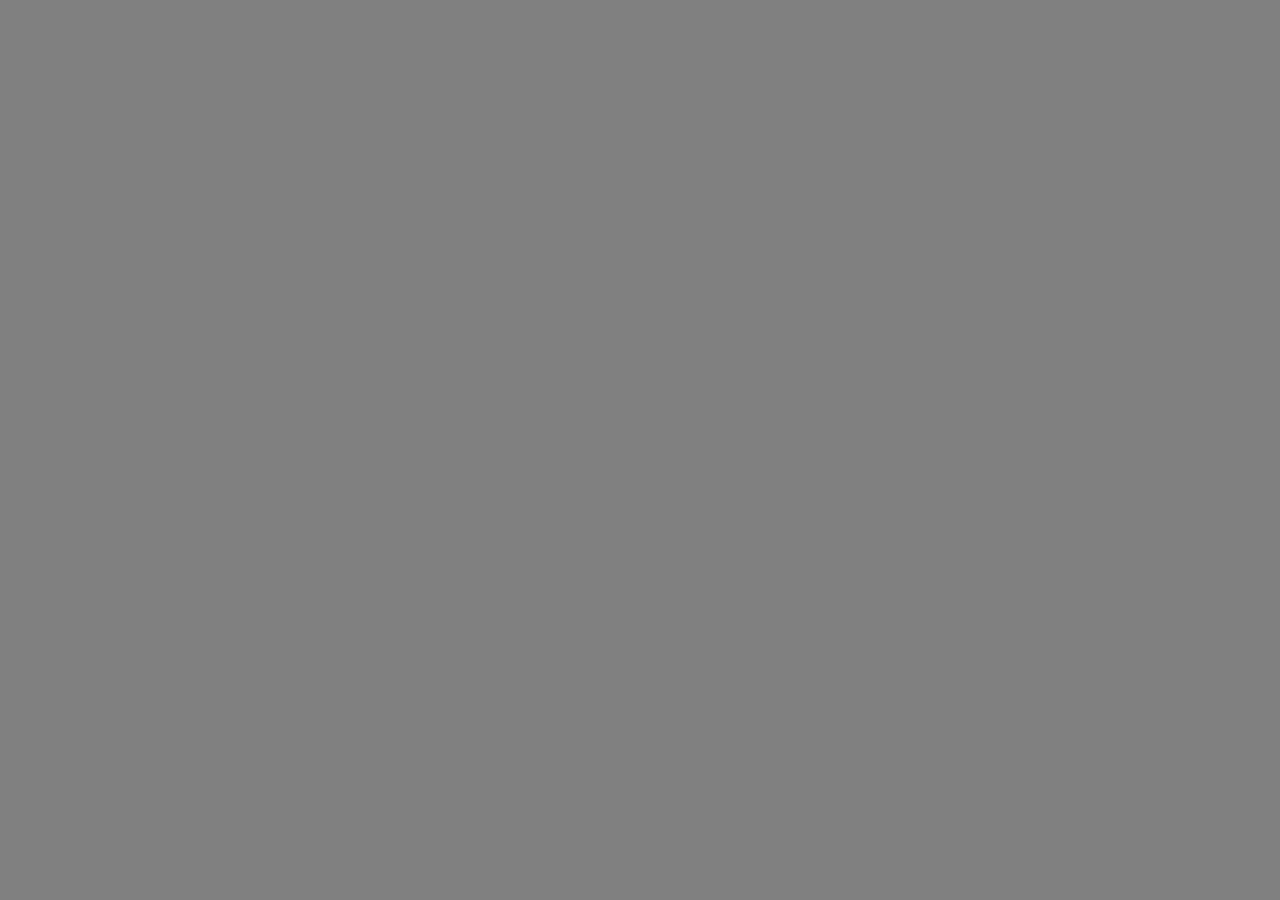
==== homeWork_5/index.html @ 70a760c8 "начал делать ДЗ" ====
<!DOCTYPE html>
<html lang="en">
<head>
    <meta charset="UTF-8">
    <meta name="viewport" content="width=device-width, initial-scale=1.0">
    <meta http-equiv="X-UA-Compatible" content="ie=edge">
    <link rel="stylesheet" href="style.css">
    <title>Document</title>
</head>
<body>
    <script src="main.js"></script>
</body>
</html>
---- homeWork_5/style.css ----
*{
    padding: 0;
    margin: 0;
}
body{
    background: grey;
}
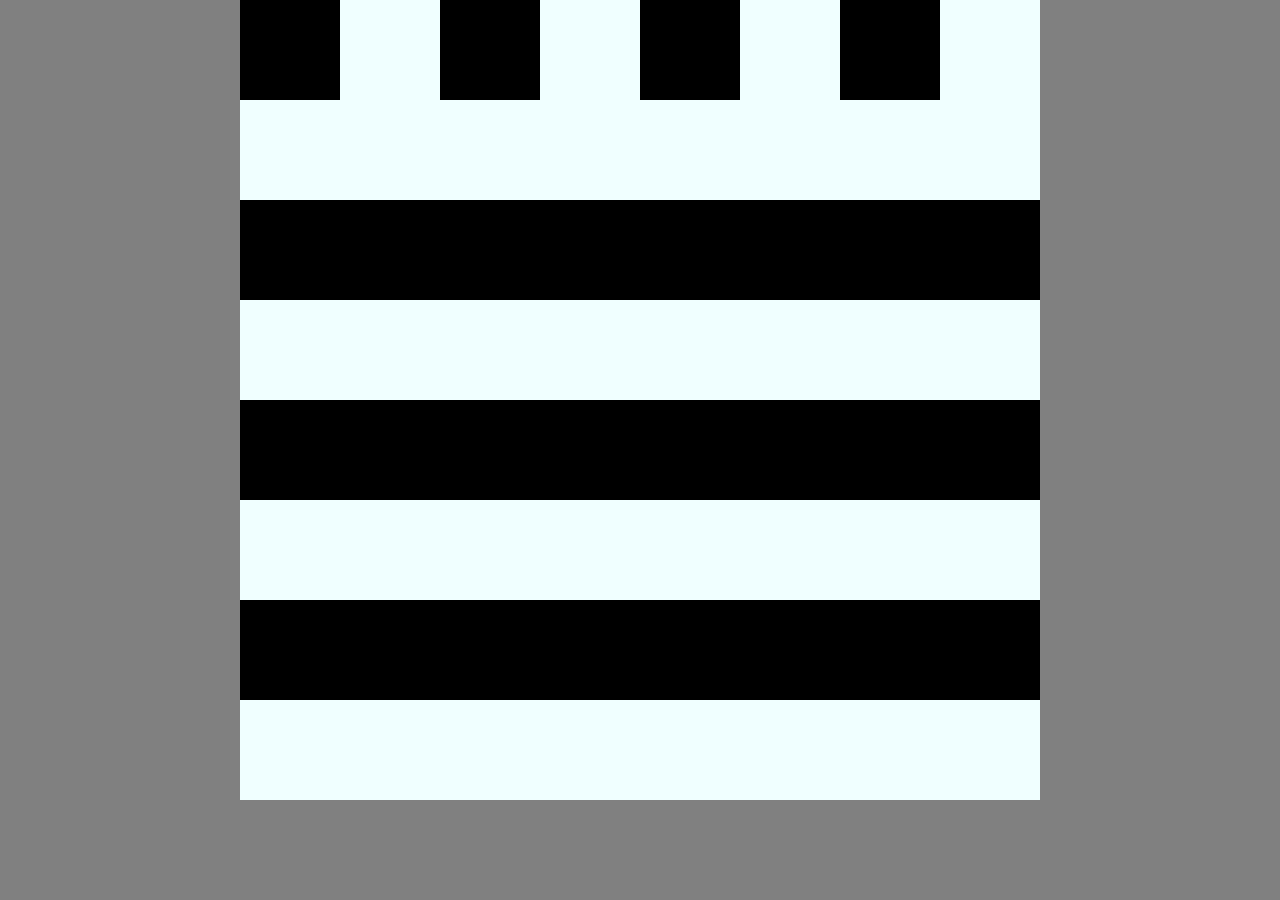
==== commit 64e48274: "work" ====
--- a/homeWork_5/index.html
+++ b/homeWork_5/index.html
@@ -8,6 +8,9 @@
     <title>Document</title>
 </head>
 <body>
+    <div id="container" class="container">
+        
+    </div>
     <script src="main.js"></script>
 </body>
 </html>--- a/homeWork_5/style.css
+++ b/homeWork_5/style.css
@@ -6,4 +6,23 @@
 body{
     background: grey;
 }
+.block {
+    width: 800px;
+    height: 100px;
+    display: flex;
+}
+.white{
+    background-color: azure;
+}
+.black{
+    background-color: black;
+}
 
+.container{
+    margin: 0 auto;
+    width: 800px;
+}
+.horizont {
+    width: 800px;
+    height: 100px;
+}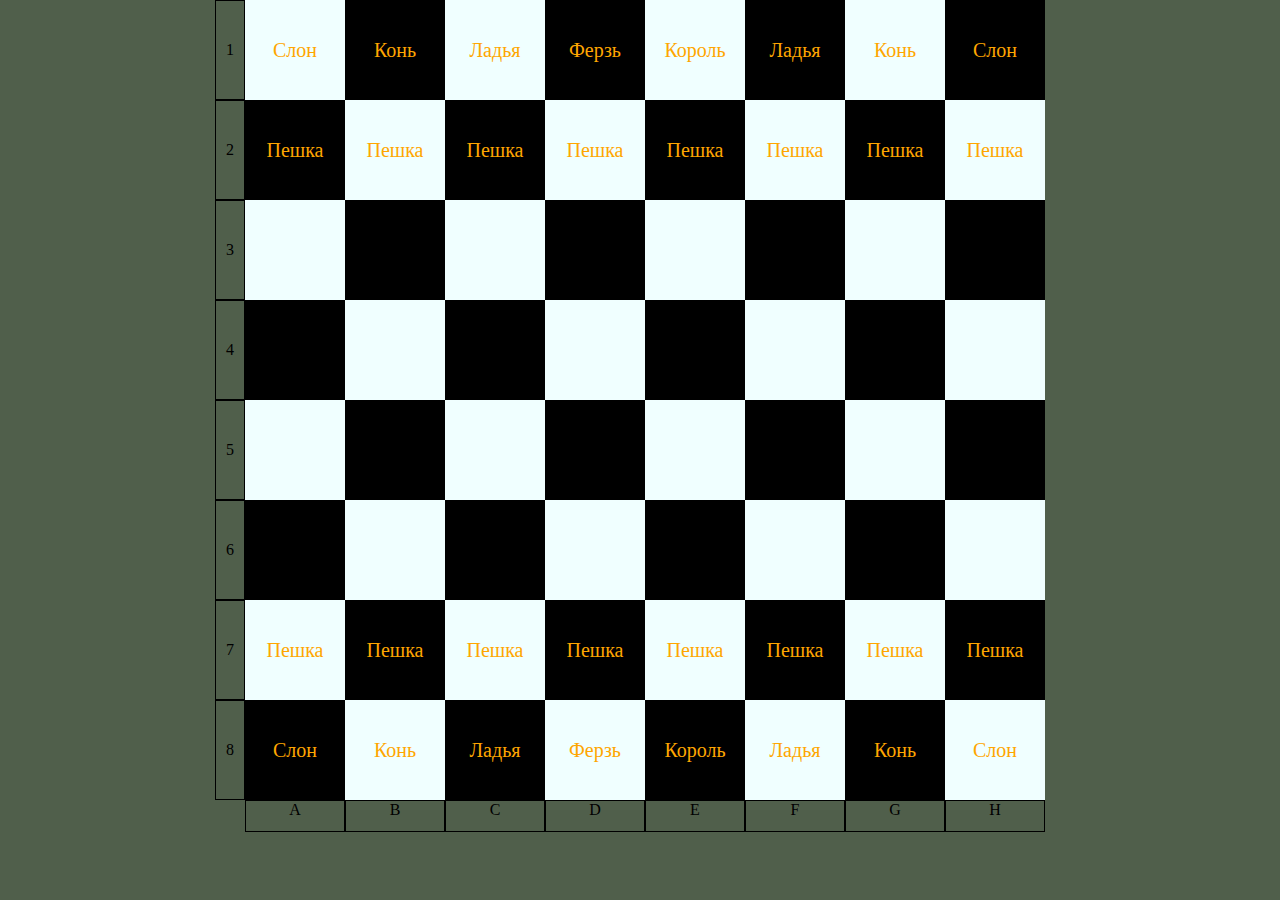
==== commit 7944c81e: "Сделал 1 и 2 задание" ====
--- a/homeWork_5/index.html
+++ b/homeWork_5/index.html
@@ -9,6 +9,11 @@
 </head>
 <body>
     <div id="container" class="container">
+        <div id=around class="around">
+            <div id= table class="table">
+
+            </div>
+        </div>
         
     </div>
     <script src="main.js"></script>
--- a/homeWork_5/style.css
+++ b/homeWork_5/style.css
@@ -4,11 +4,9 @@
     margin: 0;
 }
 body{
-    background: grey;
+    background: #293c23d1;
 }
 .block {
-    width: 800px;
-    height: 100px;
     display: flex;
 }
 .white{
@@ -20,9 +18,61 @@
 
 .container{
     margin: 0 auto;
-    width: 800px;
+    width: 850px;
+    
+    height: 830px;
 }
 .horizont {
+    font-size: 20px;
+    text-align: center;
+    display: flex;
+    justify-content: center;
+    align-items: center;
+    width: 100px;
+    height: 100px;
+    color: #ffa600;
+}
+.letterName{
     width: 800px;
+    height: 30px;
+    display: flex;
+    grid-row: 2;
+}
+
+.realletterName{
+    width: 100px;
+    height: 30px;
+    border: 1px solid black;
+    justify-content: center;
+    align-items: center;
+    text-align: center;
+    
+}
+.NumberName{
+    width: 30px;
+    height: 800px;
+    grid-column: 1;
+    grid-row-start: 1;
+    grid-row-end: 3;
+    display: flex;
+    flex-direction: column;
+}
+
+.realNumberName{
     height: 100px;
+    border: 1px solid black;
+    display: flex;
+    justify-content: center;
+    align-items: center;
+    
+}
+
+.around{
+    display: grid;
+    grid-template-rows:  800px 30px; 
+    grid-template-columns: 30px 800px; 
+}
+
+.table{
+    grid-column: 2;
 }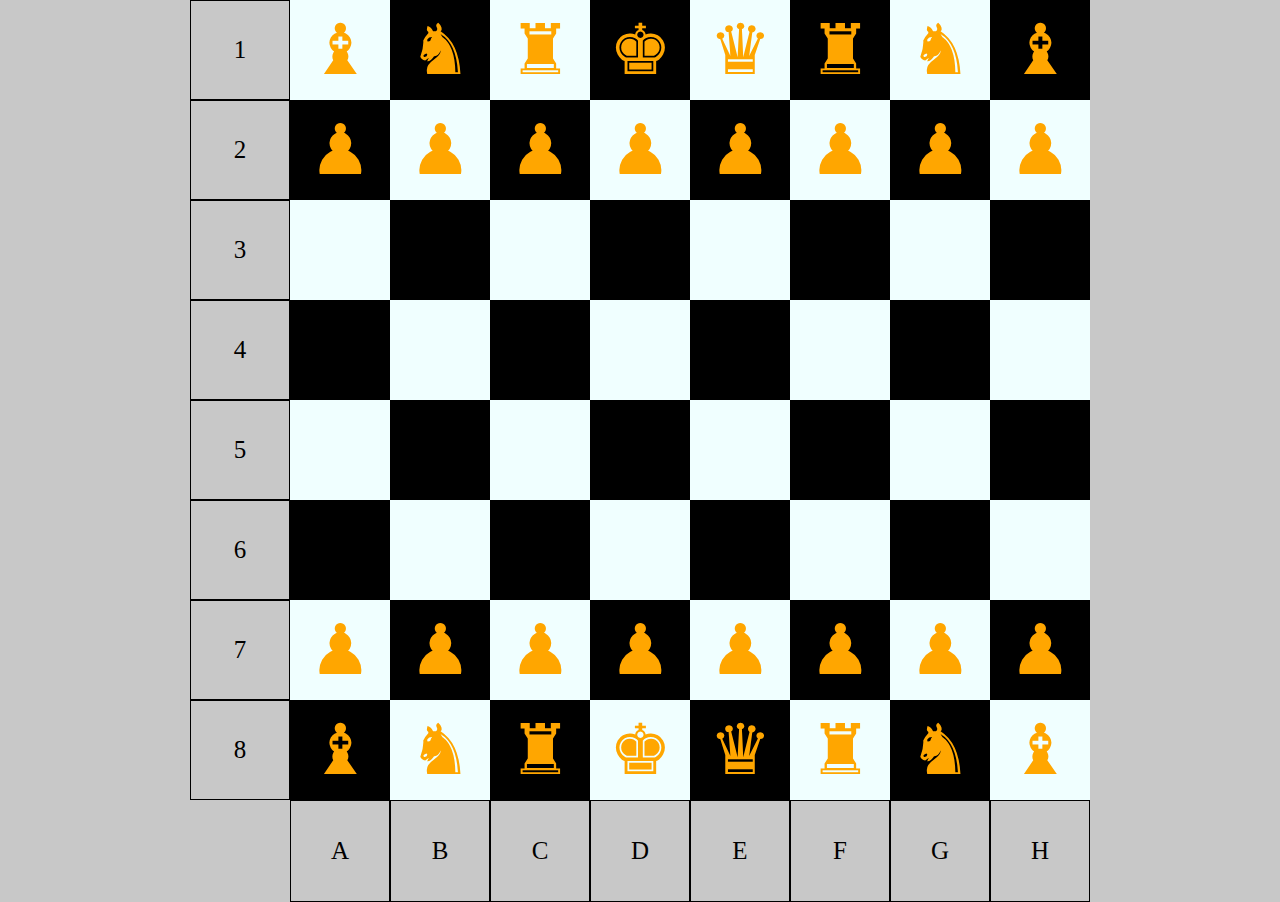
==== commit fc8cc172: "work" ====
--- a/homeWork_5/index.html
+++ b/homeWork_5/index.html
@@ -1,5 +1,5 @@
 <!DOCTYPE html>
-<html lang="en">
+<html lang="ru">
 <head>
     <meta charset="UTF-8">
     <meta name="viewport" content="width=device-width, initial-scale=1.0">
--- a/homeWork_5/style.css
+++ b/homeWork_5/style.css
@@ -4,7 +4,7 @@
     margin: 0;
 }
 body{
-    background: #293c23d1;
+    background: #c8c8c8;
 }
 .block {
     display: flex;
@@ -15,15 +15,14 @@
 .black{
     background-color: black;
 }
-
 .container{
     margin: 0 auto;
-    width: 850px;
+    width: 900px;
+    height: 900px;
     
-    height: 830px;
 }
 .horizont {
-    font-size: 20px;
+    font-size: 70px;
     text-align: center;
     display: flex;
     justify-content: center;
@@ -34,30 +33,32 @@
 }
 .letterName{
     width: 800px;
-    height: 30px;
+    height: 100px;
     display: flex;
     grid-row: 2;
 }
-
 .realletterName{
+    font-size: 25px;
     width: 100px;
-    height: 30px;
+    height: 100px;
     border: 1px solid black;
+    display: flex;
     justify-content: center;
     align-items: center;
     text-align: center;
     
 }
 .NumberName{
-    width: 30px;
+    font-size: 25px;
+    width: 100px;
     height: 800px;
     grid-column: 1;
     grid-row-start: 1;
     grid-row-end: 3;
     display: flex;
     flex-direction: column;
+    justify-content: center;
 }
-
 .realNumberName{
     height: 100px;
     border: 1px solid black;
@@ -65,14 +66,23 @@
     justify-content: center;
     align-items: center;
     
+    
 }
-
 .around{
     display: grid;
-    grid-template-rows:  800px 30px; 
-    grid-template-columns: 30px 800px; 
+    grid-template-rows:  800px 100px; 
+    grid-template-columns: 100px 800px; 
 }
 
 .table{
     grid-column: 2;
+}
+.green{
+    background: green;
+}
+.none{
+    background-attachment: none;
+}
+.red{
+    background: red;
 }